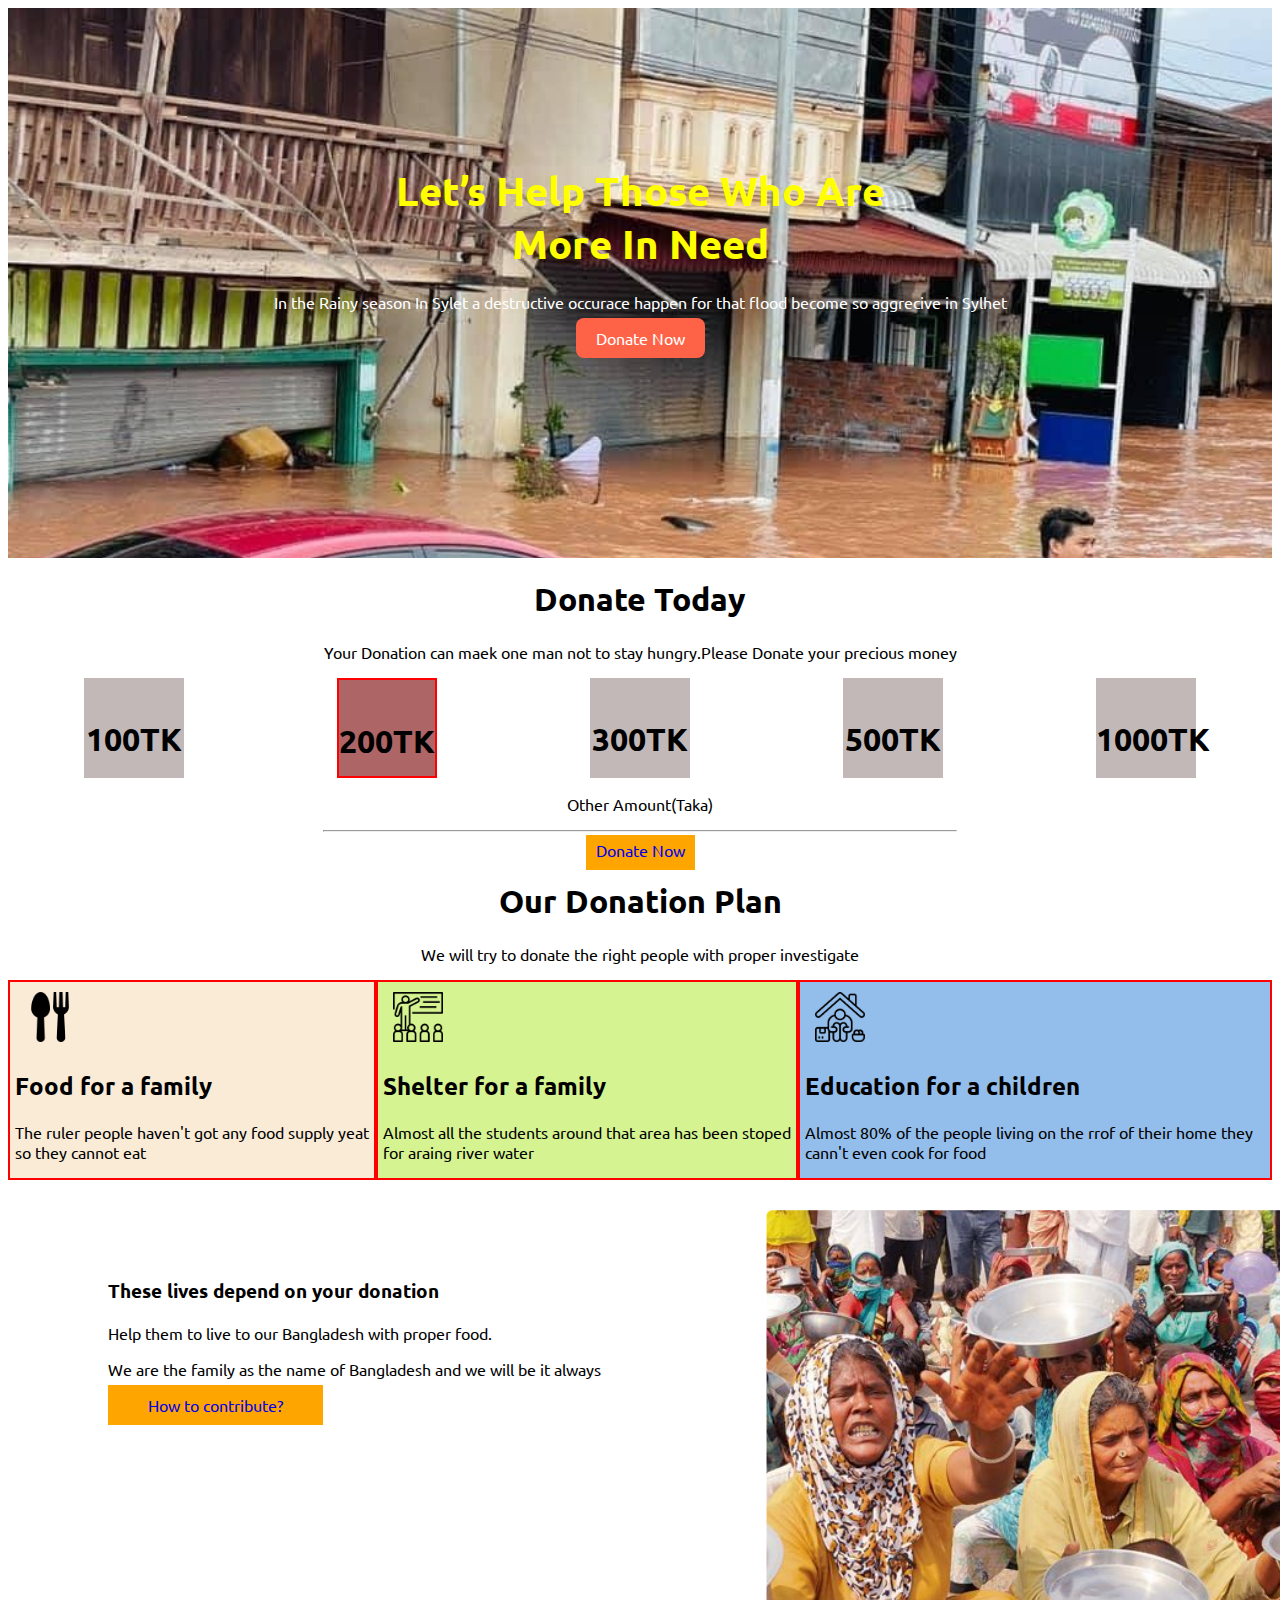
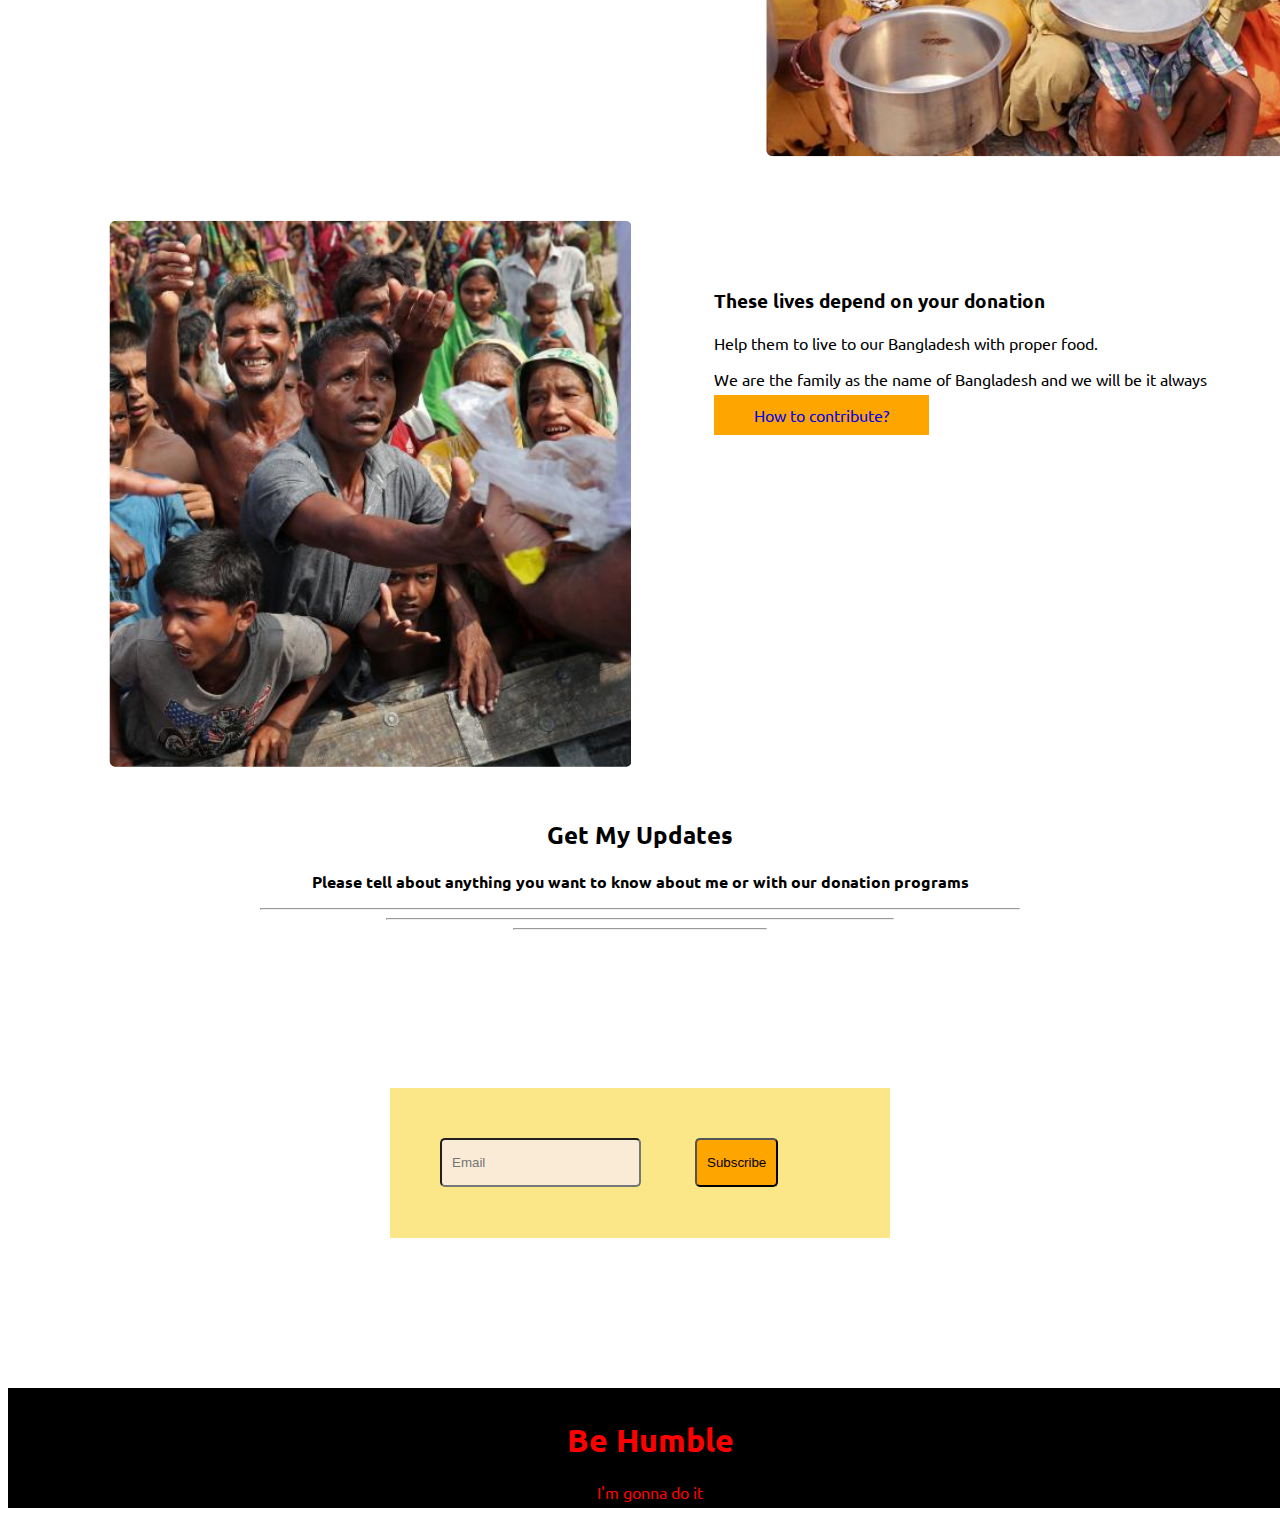
==== index.html @ d265631c "r" ====
<!DOCTYPE html>
<html lang="en">

<head>
    <meta charset="UTF-8">
    <meta http-equiv="X-UA-Compatible" content="IE=edge">
    <meta name="viewport" content="width=device-width, initial-scale=1.0">
    <title>Help me ALLAH</title>
    <link rel="preconnect" href="https://fonts.googleapis.com">
    <link rel="preconnect" href="https://fonts.gstatic.com" crossorigin>
    <link href="https://fonts.googleapis.com/css2?family=Ubuntu:wght@300&display=swap" rel="stylesheet">
    <link rel="stylesheet" href="c.css">
</head>

<body>
    <section class="top-bg">
        <div class="centered">
            <h1> <span style="font-size: 40px; color: yellow;">Let’s Help Those Who Are</span> <br>
                <span style="font-size: 40px; color: yellow;">More In Need</span>
            </h1>
            <p><span style="color: white;"> In the Rainy season In Sylet a destructive occurace happen for that flood become so aggrecive in Sylhet</span>
            </p>
            <a class="Link" target="_blank"
                href="https://www.google.com/search?q=help+sylhet&oq=help+sylhet&aqs=edge..69i57j0i19j69i64.3445j0j1&sourceid=chrome&ie=UTF-8">Donate Now</a>
        </div>
    </section>

    <section>
        <div class="text-2">
            <h1 class="bold"><b>Donate Today</b> </h1>
            <!-- isnot working -->
            <p>Your Donation can maek one man not to stay hungry.Please Donate your precious money</p>
        </div>
        <div class="row">
            <div class="column">
                <h1>100TK</h1>
            </div>
            <div class="column column2">
                <h1>200TK</h1>
            </div>
            <div class="column">
                <h1>300TK</h1>
            </div>
            <div class="column">
                <h1>500TK</h1>
            </div>
            <div class="column">
                <h1>1000TK</h1>
            </div>
        </div>
        <div class="cen">
            <p>Other Amount(Taka)</p>
            <hr style="width: 50%;">
            <a class="Link2" href="#">Donate Now</a>
        </div>
    </section>

    <section class="fl">
        <div class="text-2">
            <h1><b>Our Donation Plan</b> </h1>
            <p>We will try to donate the right people with proper investigate</p>
        </div>
        <section class="contain">
            <div class="txt txt-1">
                <img class="icon" src="cutlery.png">
                <h2>Food for a family</h2>
                <p>The ruler people haven't got any food supply yeat so they cannot eat</p>
            </div>
            <div class="txt txt-2">
                <img class="icon" src="education.png">
                <h2>Shelter for a family</h2>
                <p>Almost all the students around that area has been stoped for araing river water</p>
            </div>
            <div class="txt txt-3">
                <img class="icon" src="shelter.png">
                <h2>Education for a children</h2>
                <p>Almost 80% of the people living on the rrof of their home they cann't even cook for food </p>
            </div>
        </section>
        <section class="top-flexible">
            <div class="half-width">
                <h3>These lives depend on your donation</h3>
                <p>Help them to live to our Bangladesh with proper food.</p>
                <p>We are the family as the name of Bangladesh and we will be it always</p>
                <a class="link" href="#" target="_blank">How to contribute?</a>
            </div>
            <div class="img3">
                <img src="11.png">
            </div>

        </section>
    </section>
    <section class="top-flexible">
        <div class="img3">
            <img src="22.png">
        </div>
        <div class="half-width">
            <h3>These lives depend on your donation</h3>
            <p>Help them to live to our Bangladesh with proper food.</p>
            <p>We are the family as the name of Bangladesh and we will be it always</p>
            <a class="link" href="#" target="_blank">How to contribute?</a>
        </div>
        

    </section>

        <section>
            <div class="bo">
                <h2>Get My Updates</h2>
                <p>Please tell about anything you want to know about me or with our donation programs</p>
            </div>
            <hr style="width: 60%;">
            <hr style="width: 40%;">
            <hr style="width: 20%;">
            <div class="boxs">
                <form class="center">
                    <div class="form-box">
                        <div class="form-boxs">
                            <input class="inputs" type="email" placeholder="Email">
                            <button class="inputs buton" type="submit">Subscribe</button>
                        </div>
                    </div>
                </form>
            </div>
        </section>
        <section>
            <footer>
                <div class="foot">
                    <h1>Be Humble</h1>
                    <p>I'm gonna do it</p>
                </div>
            </footer>
        </section>
</body>

</html>
---- c.css ----
body {
    font-family: 'Ubuntu', sans-serif;
}

.top-bg {
    background-image: url(./1.jpeg);
    background-size: cover;
    height: 550px;
}
.centered {
    text-align: center;
    padding-top: 135px;
}

.Link {
    text-decoration: none;
    padding: 10px 20px;
    background-color: tomato;
    color: white;
    border-radius: 8px
}

.text-2 {
    text-align: center;

}

.bold {
    font-weight: 5px;
}

.row {
    display: flex;
    justify-content: center;
    align-items: center;
}

.column {

    width: 100px;
    height: 100px;
    float: left;
    margin: 2px;
    background-color: rgb(194, 184, 184);
    box-sizing: border-box;
    text-align: center;
    padding-top: 20px;
    /* justify-content: center; */
    margin: 0 auto;
}

.column2 {
    border: 2px solid red;
    background-color: rgb(174, 101, 101);
}
.txt-1{
    background-color: antiquewhite;
}
.txt-2{
    background-color: rgb(213, 243, 144);
}
.txt-3{
    background-color: rgb(147, 189, 234);
}

.cen {
    text-align: center;
}

.Link2 {
    text-decoration: none;
    background-color: orange;
    padding: 10px 10px;
    padding-top: 5px;
    margin-top: 5px;
}
/* .box {
    display: flex;
    margin: 10px;
    padding: 10px 10px;
    background-color: blueviolet;
    border: 2px;
} */
.container {
    background-color: rgb(91, 89, 220);
    display: flex;
}

.contain {
    display: flex;
}

.txt {
    border: 2px solid red;
}

.icon {
    width: 50px;
    height: 50px;
    margin: 5px;
    padding-left: 5px;
    padding-top: 5px;
}

.txt {
    padding-left: 5px;
}

/* .contain{
    display: flex;
    margin: 30px;
    justify-content: center;
    align-items: center;
} */
.sides {
    display: flex;
}

.pic1 {
    width: 50%;
}

.top-flexible {
    display: flex;
    padding-bottom: 30px;
    padding-top: 30px;
}

.half-width {
    width: 50%;
    margin-left: 100px;
    padding-top: 50px;
    /* padding-left: 50px; */
    /* display: flex; */
}

.half-width img {
    width: 30%;
    padding-left: 170px;
    margin-left: 100px;
}
.img3{
    width: 40%;
    margin-left: 100px;
}
.link {
    text-decoration: none;
    background-color: orange;
    padding: 10px 40px;
}

.Bold {
    font-weight: 700;
}

.bo {
    font-weight: 900;
    text-align: center;
}

.boxs {
    display: flex;
    align-items: center;
    justify-content: center;
    height: 50vh;
}

.form-box {
    padding: 10px;
    border-radius: 5px;
}

.form-boxs {
    width: 500px;
    height: 150px;
    background-color: rgb(251, 230, 136);
}

.inputs {
    padding: 15px 10px;
    background-color: antiquewhite;
    cursor: pointer;
    margin-top: 50px;
    margin-left: 50px;
    outline: none;
    border-radius: 5px;
}

.buton {
    background-color: orange;
}

.foot {
    background-color: black;
    width: 100%;
    height: 100px;
    color: red;
    text-align: center;
    padding: 10px;
    margin: 0;
}
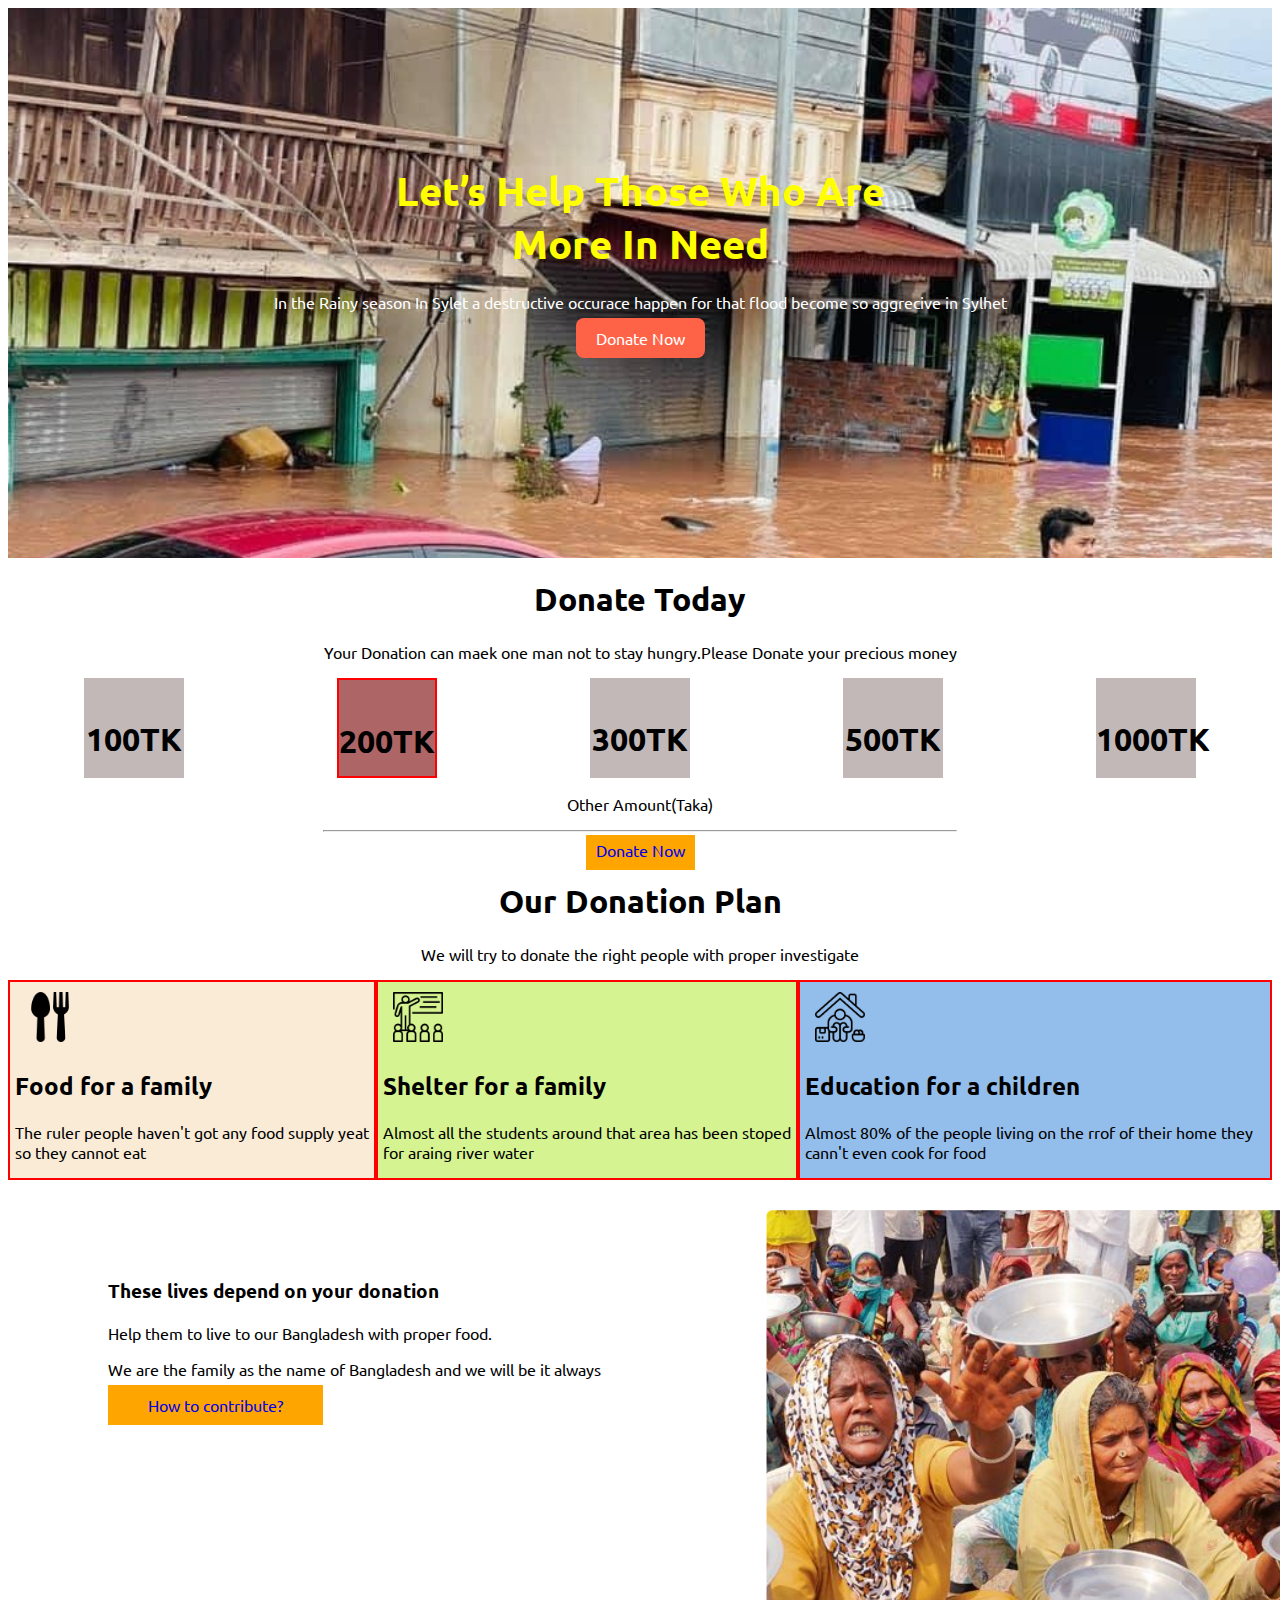
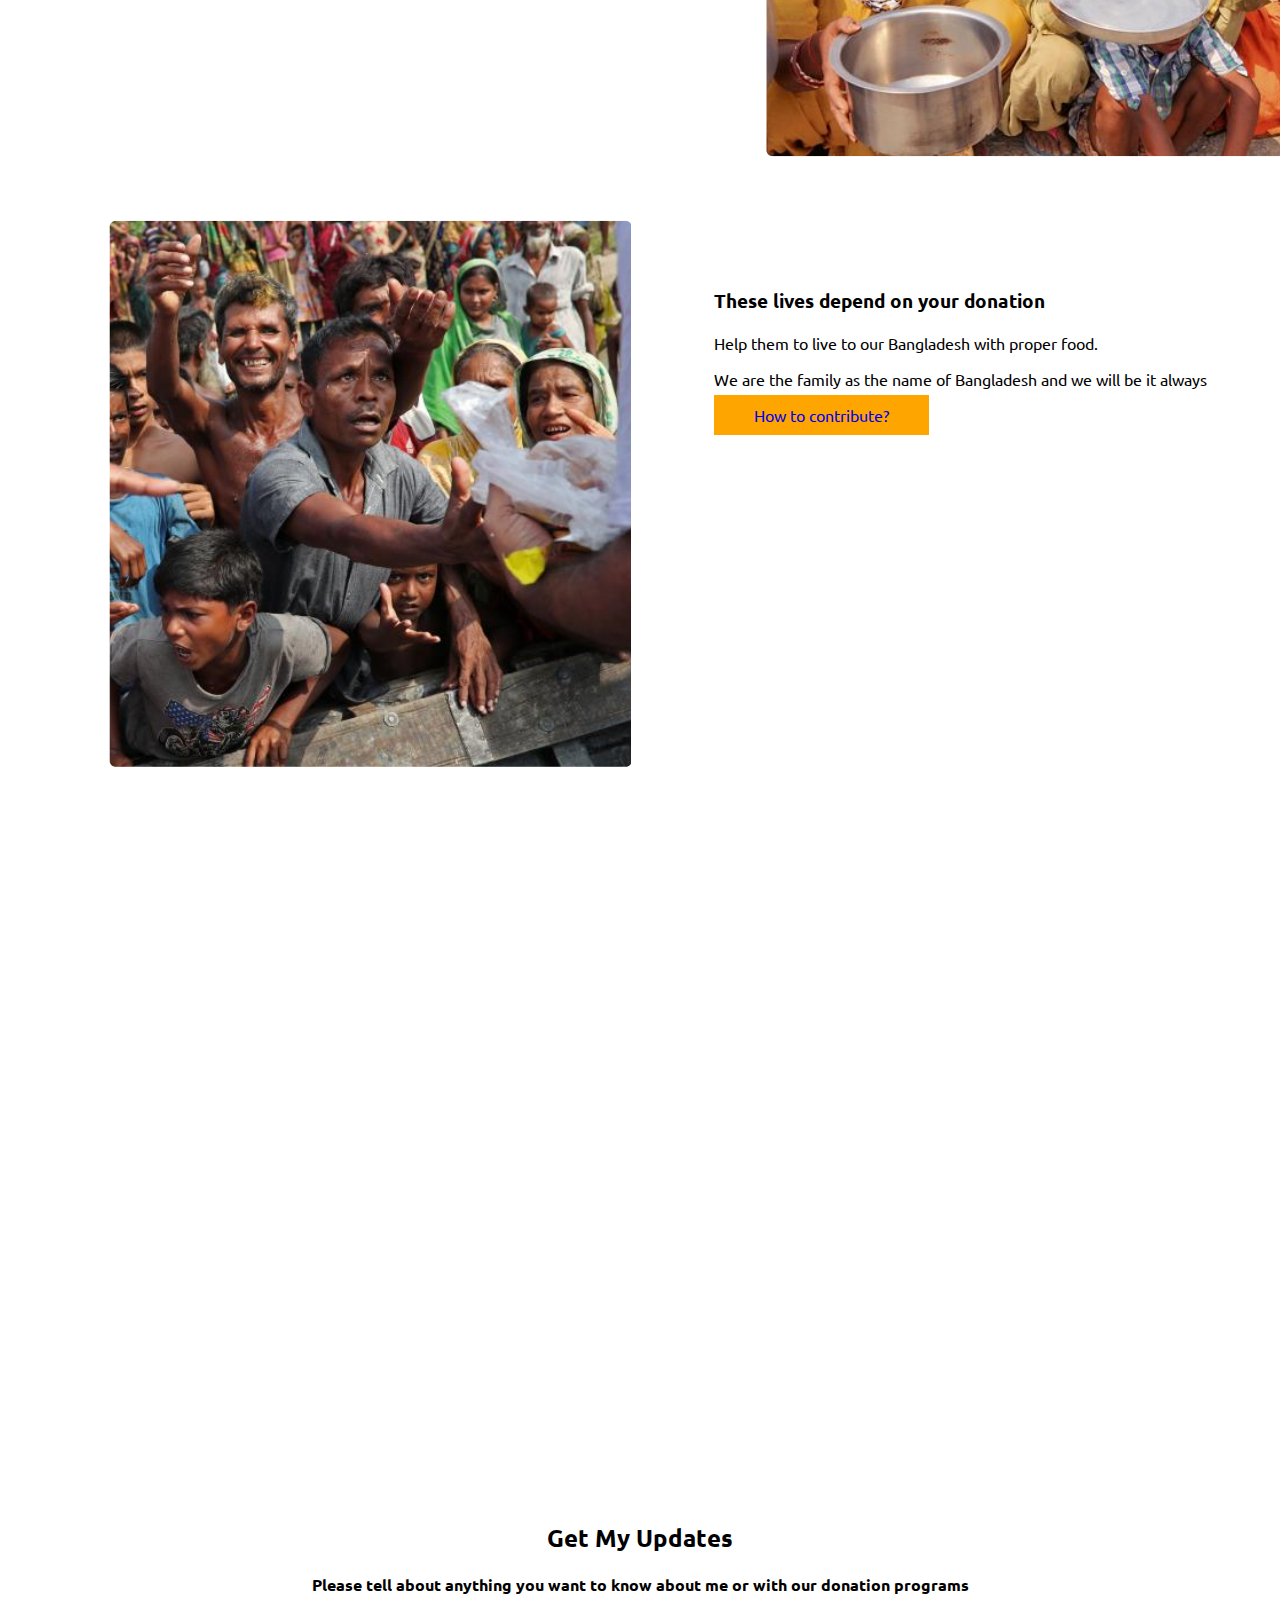
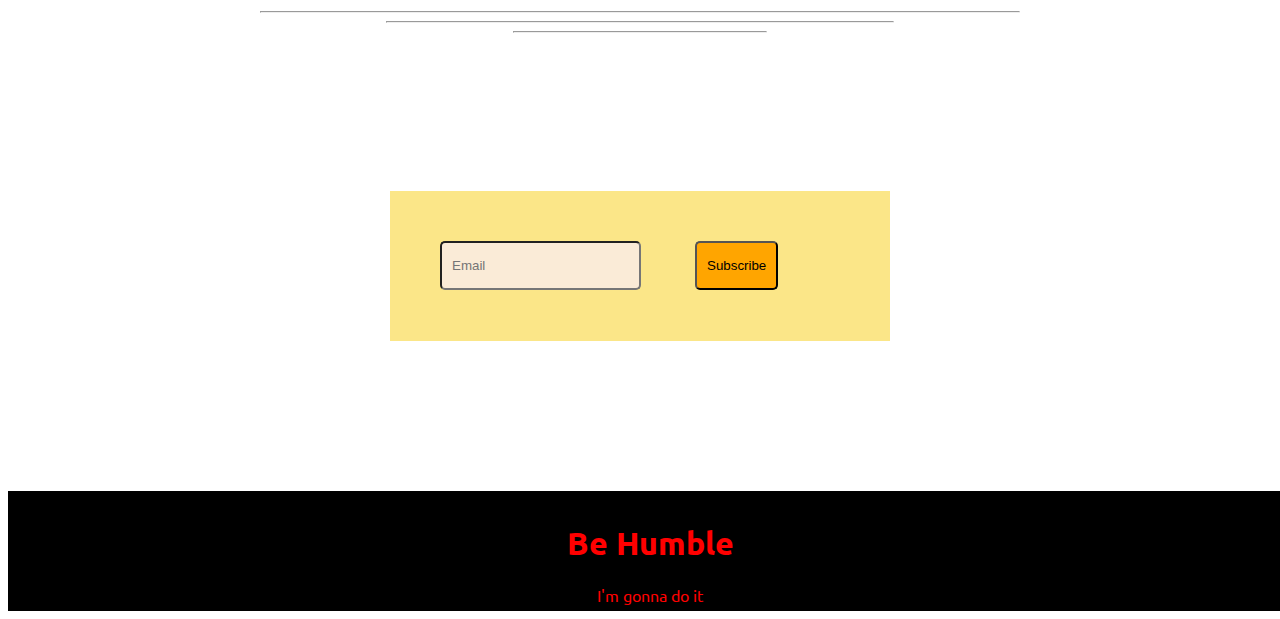
==== commit c8f4cfaf: "Video" ====
--- a/index.html
+++ b/index.html
@@ -103,7 +103,9 @@
         
 
     </section>
-
+<div class="video">
+    <iframe width="100%" height="700px" src="https://www.youtube.com/embed/BjnfJNnIv2k" title="YouTube video player" frameborder="0" allow="accelerometer; autoplay; clipboard-write; encrypted-media; gyroscope; picture-in-picture" allowfullscreen></iframe>
+</div>
         <section>
             <div class="bo">
                 <h2>Get My Updates</h2>
--- a/c.css
+++ b/c.css
@@ -189,6 +189,9 @@
 .buton {
     background-color: orange;
 }
+.video{
+    width: 100%;
+}
 
 .foot {
     background-color: black;
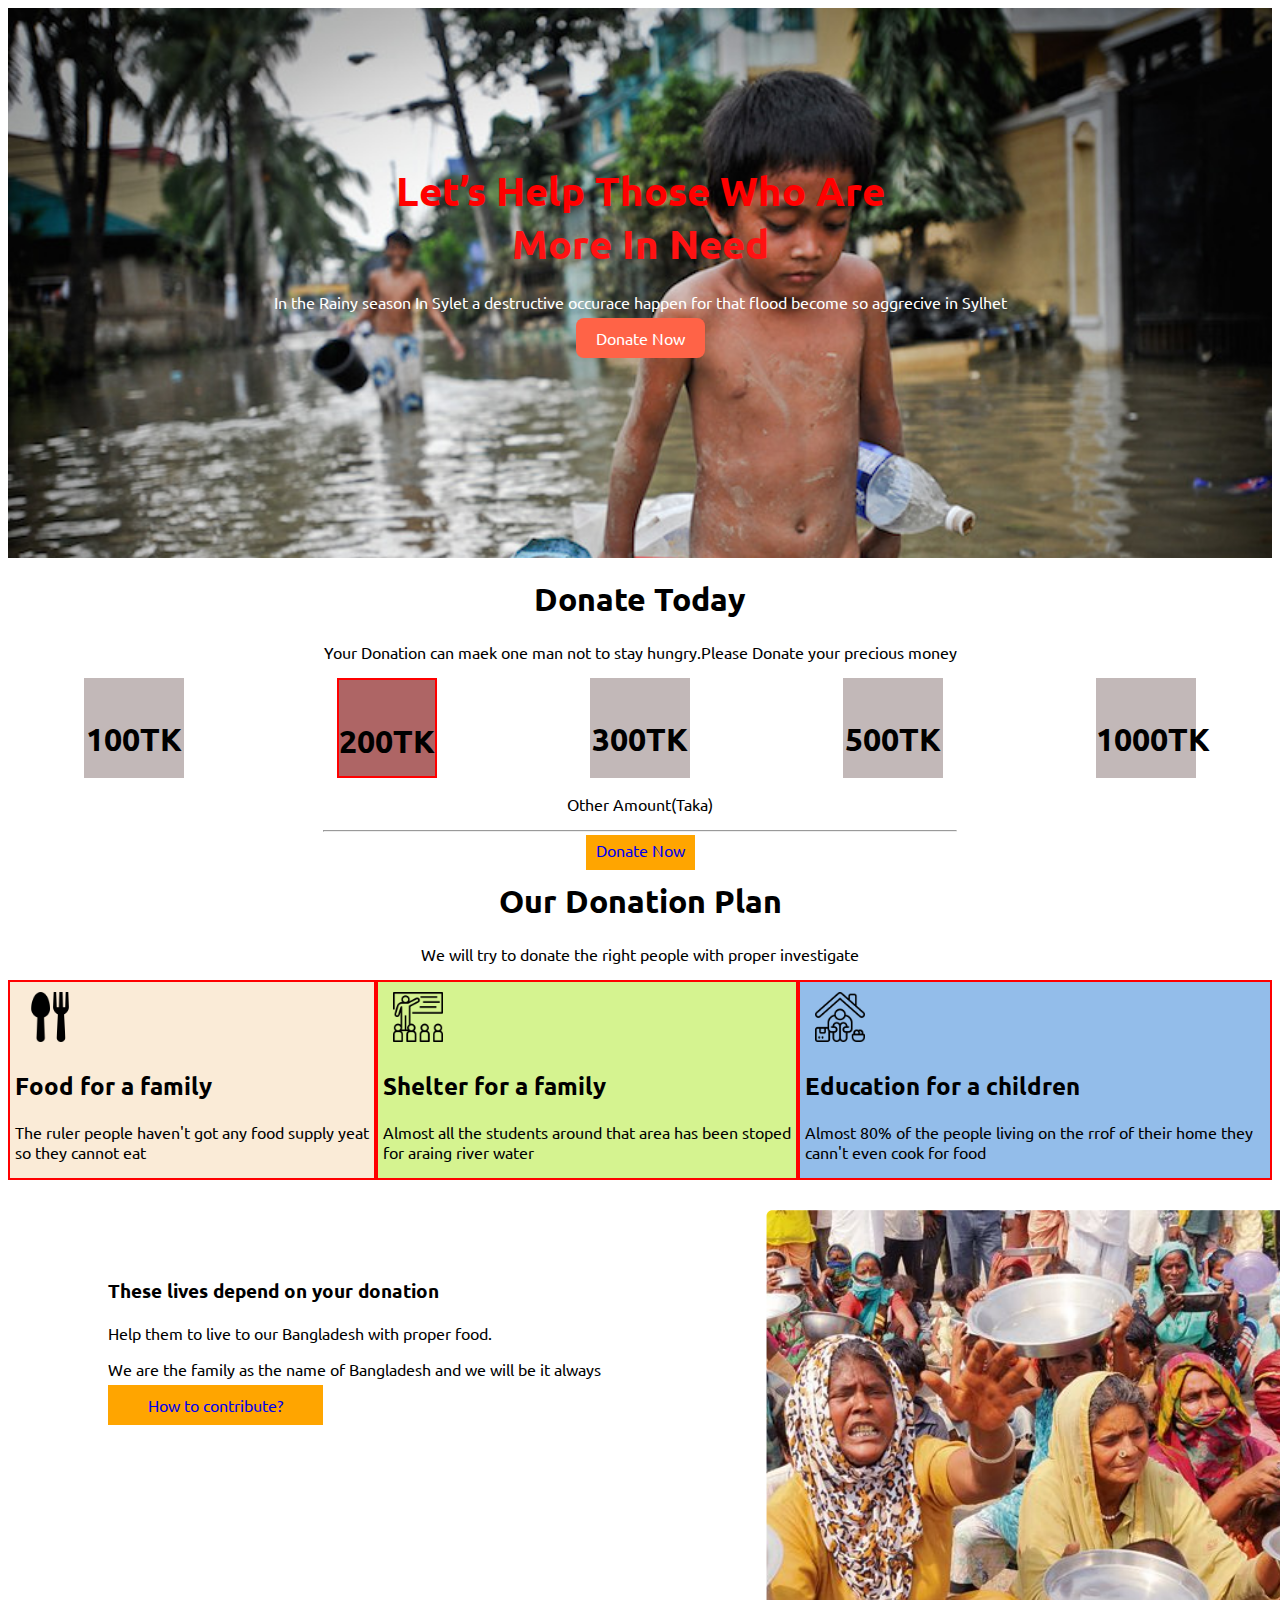
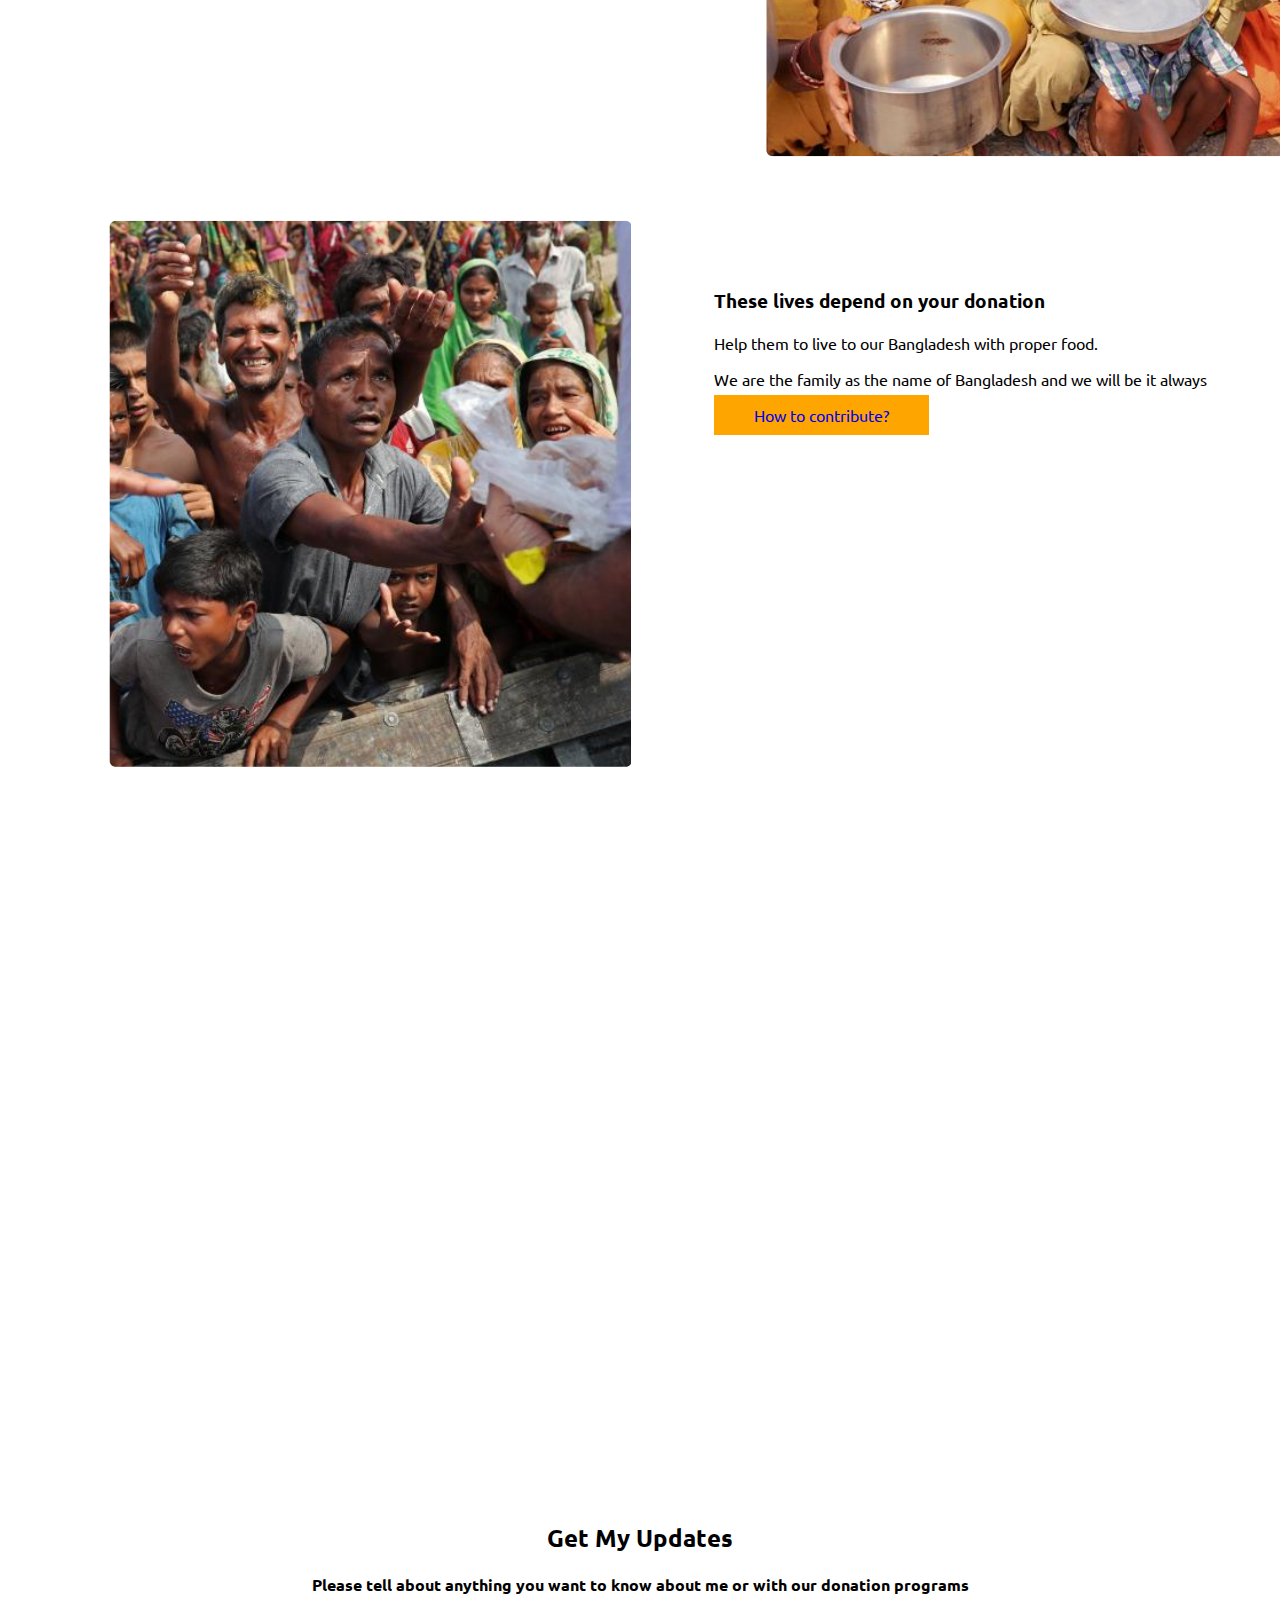
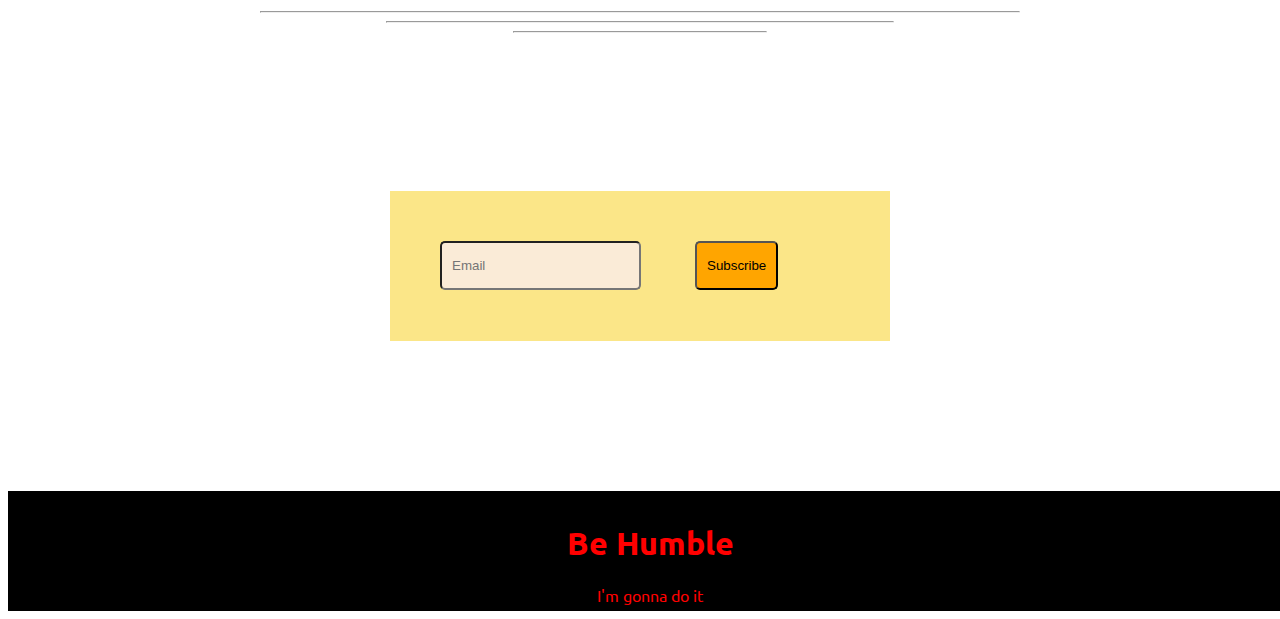
==== commit 9ba92f61: "Pic" ====
--- a/index.html
+++ b/index.html
@@ -15,10 +15,10 @@
 <body>
     <section class="top-bg">
         <div class="centered">
-            <h1> <span style="font-size: 40px; color: yellow;">Let’s Help Those Who Are</span> <br>
-                <span style="font-size: 40px; color: yellow;">More In Need</span>
+            <h1> <span style="font-size: 40px; color: rgb(255, 0, 0);">Let’s Help Those Who Are</span> <br>
+                <span style="font-size: 40px; color: rgb(255, 18, 18);">More In Need</span>
             </h1>
-            <p><span style="color: white;"> In the Rainy season In Sylet a destructive occurace happen for that flood become so aggrecive in Sylhet</span>
+            <p><span style="color: rgb(255, 255, 255);"> In the Rainy season In Sylet a destructive occurace happen for that flood become so aggrecive in Sylhet</span>
             </p>
             <a class="Link" target="_blank"
                 href="https://www.google.com/search?q=help+sylhet&oq=help+sylhet&aqs=edge..69i57j0i19j69i64.3445j0j1&sourceid=chrome&ie=UTF-8">Donate Now</a>
--- a/c.css
+++ b/c.css
@@ -3,7 +3,7 @@
 }
 
 .top-bg {
-    background-image: url(./1.jpeg);
+    background-image: url(./donation9.jpg);
     background-size: cover;
     height: 550px;
 }
